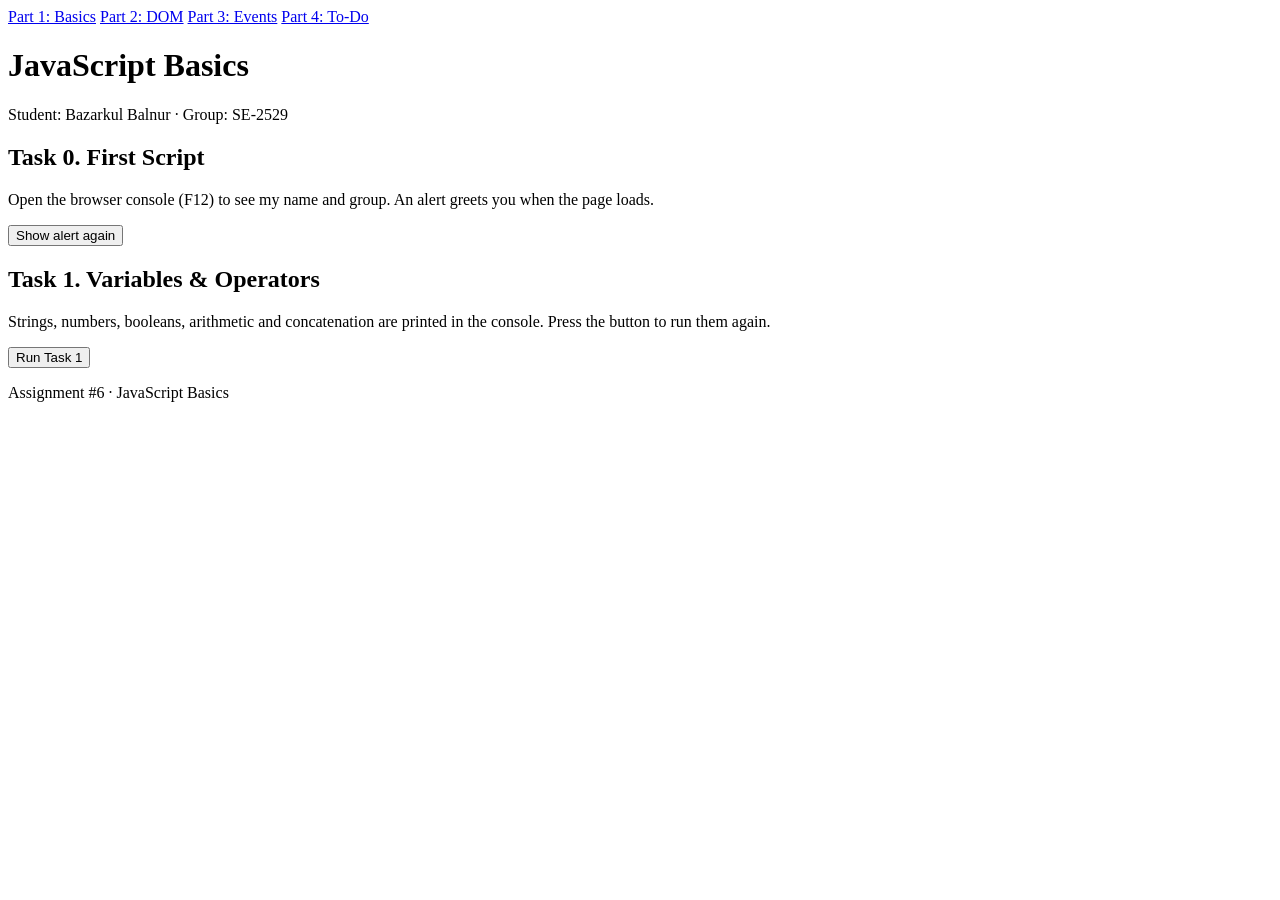
==== index.html @ 266281c3 "Add files via upload" ====
<!DOCTYPE html>
<html lang="en">
<head>
<meta charset="UTF-8">
<meta name="viewport" content="width=device-width, initial-scale=1">
<title>JavaScript Basics</title>
<link href="https://fonts.googleapis.com/css2?family=Nunito:wght@400;700;800;900&display=swap" rel="stylesheet">
<link rel="stylesheet" href="css/style.css">
</head>
<body>
<nav>
  <a href="index.html" class="active">Part 1: Basics</a>
  <a href="dom.html">Part 2: DOM</a>
  <a href="events.html">Part 3: Events</a>
  <a href="todo.html">Part 4: To-Do</a>
</nav>
<main>
<h1>JavaScript Basics</h1>
<p class="sub">Student: Bazarkul Balnur · Group: SE-2529</p>

<section class="card">
  <h2>Task 0. First Script</h2>
  <p>Open the browser console (F12) to see my name and group. An alert greets you when the page loads.</p>
  <button id="helloBtn">Show alert again</button>
</section>
<section class="card">
  <h2>Task 1. Variables &amp; Operators</h2>
  <p>Strings, numbers, booleans, arithmetic and concatenation are printed in the console. Press the button to run them again.</p>
  <button id="varsBtn">Run Task 1</button>
  <pre id="varsOut" class="out" style="font-size:1rem;white-space:pre-wrap"></pre>
</section>
</main>
<footer>Assignment #6 · JavaScript Basics</footer>
<script src="js/bg.js"></script>
<script src="js/main.js"></script>
</body>
</html>
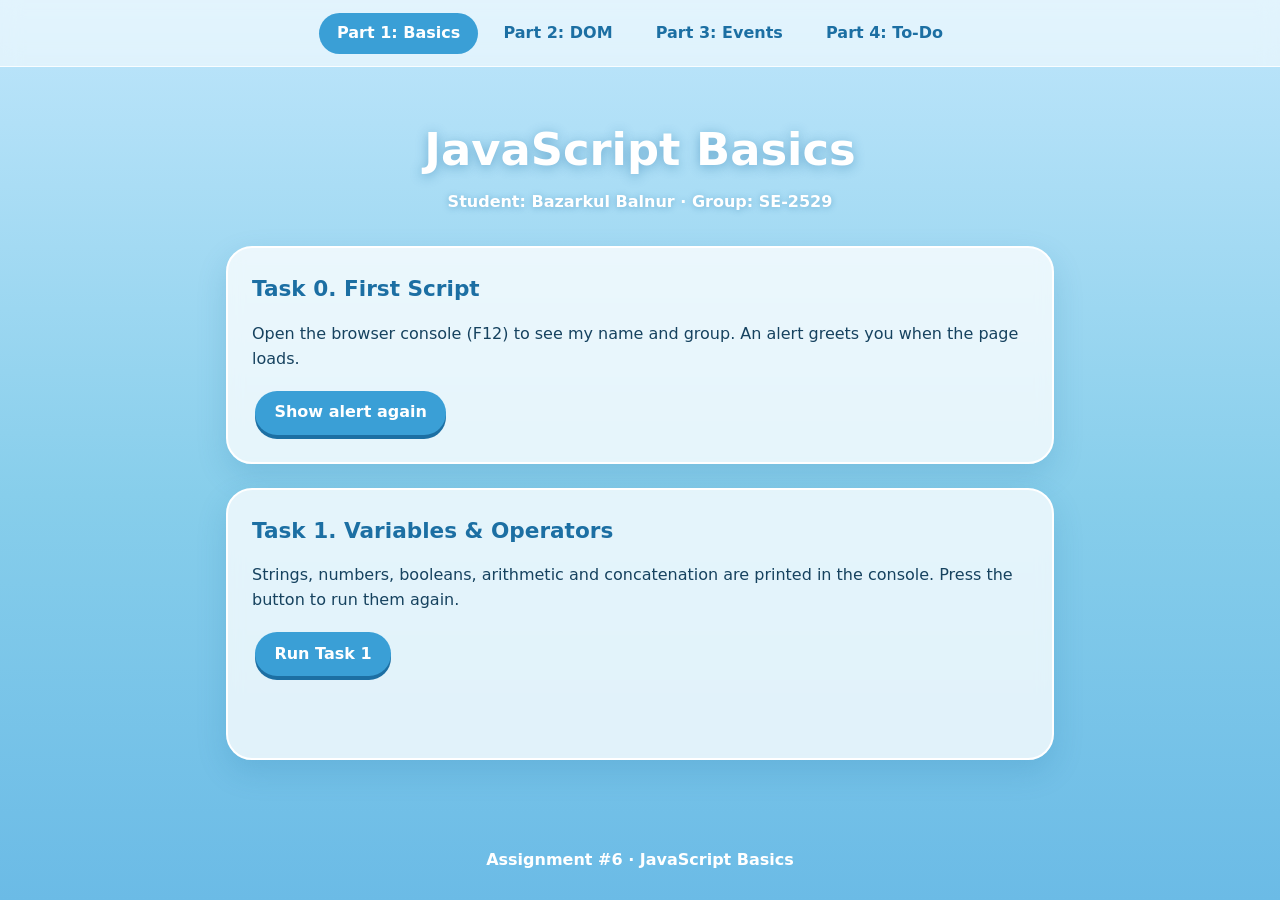
==== commit 4bae3393: "Update index.html" ====
--- a/index.html
+++ b/index.html
@@ -5,7 +5,7 @@
 <meta name="viewport" content="width=device-width, initial-scale=1">
 <title>JavaScript Basics</title>
 <link href="https://fonts.googleapis.com/css2?family=Nunito:wght@400;700;800;900&display=swap" rel="stylesheet">
-<link rel="stylesheet" href="css/style.css">
+<link rel="stylesheet" href="style.css">
 </head>
 <body>
 <nav>
--- a/style.css
+++ b/style.css
@@ -0,0 +1,270 @@
+:root {
+  --sky: #87ceeb;
+  --sky-d: #3a9fd6;
+  --sky-dd: #1c6fa3;
+  --ice: #e8f6fd;
+  --ink: #16425f;
+  --pink: #ff8fb8;
+}
+
+* {
+  box-sizing: border-box;
+}
+
+html,
+body {
+  margin: 0;
+}
+
+body {
+  font-family: 'Nunito', system-ui, sans-serif;
+  color: var(--ink);
+  min-height: 100vh;
+  background: linear-gradient(180deg, #bfe6fb 0%, #87ceeb 55%, #6bbbe6 100%) fixed;
+  line-height: 1.55;
+}
+
+#bg {
+  position: fixed;
+  inset: 0;
+  overflow: hidden;
+  pointer-events: none;
+  z-index: 0;
+}
+
+.bubble {
+  position: absolute;
+  bottom: -120px;
+  border-radius: 50%;
+  background: radial-gradient(
+    circle at 30% 30%,
+    rgba(255, 255, 255, 0.95),
+    rgba(255, 255, 255, 0.25) 45%,
+    rgba(255, 255, 255, 0.08)
+  );
+  border: 1px solid rgba(255, 255, 255, 0.7);
+  animation: rise linear infinite;
+}
+
+.flower {
+  position: absolute;
+  bottom: -80px;
+  animation: float linear infinite;
+  filter: drop-shadow(0 3px 4px rgba(22, 66, 95, 0.2));
+}
+
+@keyframes rise {
+  to {
+    transform: translateY(-120vh) translateX(var(--dx));
+  }
+}
+
+@keyframes float {
+  to {
+    transform: translateY(-120vh) translateX(var(--dx)) rotate(var(--rot));
+  }
+}
+
+nav {
+  position: sticky;
+  top: 0;
+  z-index: 10;
+  display: flex;
+  gap: 0.5rem;
+  justify-content: center;
+  flex-wrap: wrap;
+  padding: 0.8rem 1rem;
+  background: rgba(255, 255, 255, 0.55);
+  backdrop-filter: blur(10px);
+  border-bottom: 1px solid rgba(255, 255, 255, 0.8);
+}
+
+nav a {
+  padding: 0.5rem 1.1rem;
+  border-radius: 999px;
+  text-decoration: none;
+  color: var(--sky-dd);
+  font-weight: 800;
+  transition: 0.2s;
+}
+
+nav a:hover {
+  background: #fff;
+}
+
+nav a.active {
+  background: var(--sky-d);
+  color: #fff;
+}
+
+main {
+  position: relative;
+  z-index: 1;
+  max-width: 860px;
+  margin: 0 auto;
+  padding: 2rem 1rem 4rem;
+}
+
+h1 {
+  text-align: center;
+  font-size: clamp(1.8rem, 5vw, 2.8rem);
+  margin: 1rem 0 0.3rem;
+  color: #fff;
+  text-shadow: 0 2px 12px rgba(28, 111, 163, 0.45);
+}
+
+.sub {
+  text-align: center;
+  color: #fff;
+  font-weight: 700;
+  margin: 0 0 2rem;
+  text-shadow: 0 1px 6px rgba(28, 111, 163, 0.4);
+}
+
+.card {
+  background: rgba(255, 255, 255, 0.78);
+  backdrop-filter: blur(8px);
+  border: 2px solid #fff;
+  border-radius: 26px;
+  padding: 1.5rem;
+  margin-bottom: 1.5rem;
+  box-shadow: 0 12px 30px rgba(28, 111, 163, 0.18);
+}
+
+.card h2 {
+  margin: 0 0 0.8rem;
+  color: var(--sky-dd);
+  font-size: 1.35rem;
+}
+
+button {
+  font: inherit;
+  font-weight: 800;
+  border: 0;
+  border-radius: 999px;
+  padding: 0.6rem 1.2rem;
+  margin: 0.2rem;
+  cursor: pointer;
+  background: var(--sky-d);
+  color: #fff;
+  box-shadow: 0 4px 0 var(--sky-dd);
+  transition: transform 0.1s, box-shadow 0.1s;
+}
+
+button:hover {
+  background: #4fb0e6;
+}
+
+button:active {
+  transform: translateY(3px);
+  box-shadow: 0 1px 0 var(--sky-dd);
+}
+
+button.danger {
+  background: var(--pink);
+  box-shadow: 0 4px 0 #d9608a;
+}
+
+input {
+  font: inherit;
+  padding: 0.6rem 1rem;
+  border-radius: 999px;
+  border: 2px solid #bfe6fb;
+  background: #fff;
+  color: var(--ink);
+  min-width: 0;
+}
+
+input:focus,
+button:focus-visible,
+a:focus-visible {
+  outline: 3px solid var(--sky-dd);
+  outline-offset: 2px;
+}
+
+#box,
+#styleBox,
+#hoverBox {
+  padding: 1.2rem;
+  border-radius: 20px;
+  margin: 0.8rem 0;
+  background: var(--ice);
+  transition: 0.3s;
+}
+
+#hoverBox {
+  height: 110px;
+  display: grid;
+  place-items: center;
+  font-weight: 800;
+  cursor: pointer;
+  background: #fff;
+}
+
+ul {
+  padding-left: 1.2rem;
+}
+
+li {
+  margin: 0.4rem 0;
+}
+
+.row {
+  display: flex;
+  gap: 0.5rem;
+  flex-wrap: wrap;
+  align-items: center;
+}
+
+.out {
+  margin-top: 0.8rem;
+  font-size: 1.3rem;
+  font-weight: 800;
+  color: var(--sky-dd);
+  min-height: 1.6em;
+}
+
+#todoList {
+  list-style: none;
+  padding: 0;
+}
+
+#todoList li {
+  display: flex;
+  justify-content: space-between;
+  align-items: center;
+  gap: 0.5rem;
+  background: #fff;
+  padding: 0.6rem 1rem;
+  border-radius: 16px;
+  cursor: pointer;
+  box-shadow: 0 3px 8px rgba(28, 111, 163, 0.12);
+}
+
+#todoList li.done span {
+  text-decoration: line-through;
+  opacity: 0.55;
+}
+
+.hint {
+  font-size: 0.9rem;
+  opacity: 0.75;
+}
+
+footer {
+  position: relative;
+  z-index: 1;
+  text-align: center;
+  color: #fff;
+  font-weight: 700;
+  padding-bottom: 2rem;
+}
+
+@media (prefers-reduced-motion: reduce) {
+  .bubble,
+  .flower {
+    animation: none;
+    opacity: 0.5;
+    bottom: 20%;
+  }
+}
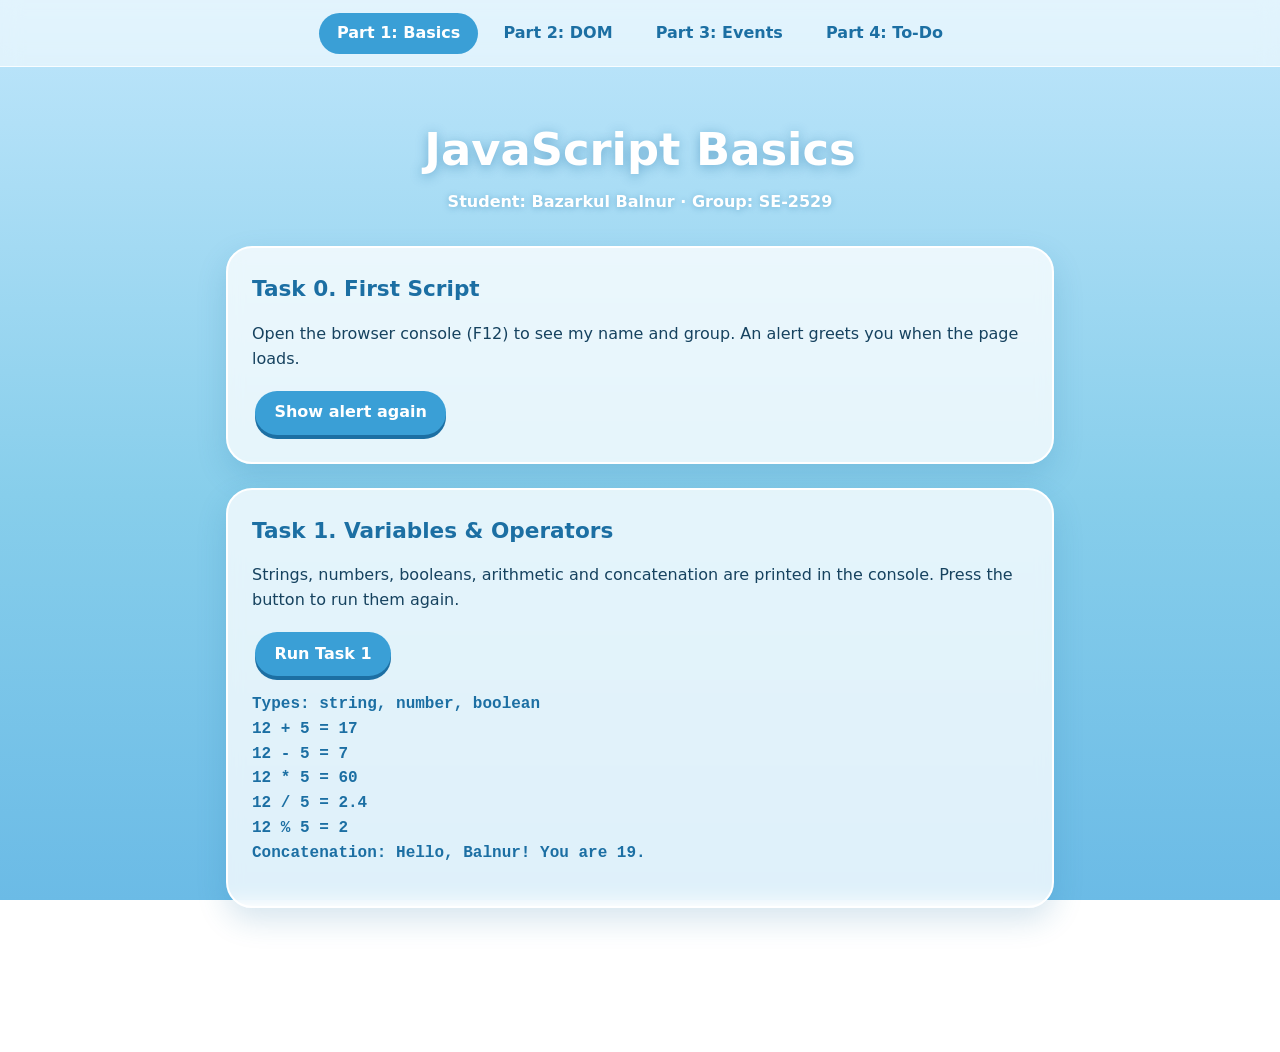
==== commit c76d7fed: "Add files via upload" ====
--- a/index.html
+++ b/index.html
@@ -31,7 +31,7 @@
 </section>
 </main>
 <footer>Assignment #6 · JavaScript Basics</footer>
-<script src="js/bg.js"></script>
-<script src="js/main.js"></script>
+<script src="bg.js"></script>
+<script src="main.js"></script>
 </body>
 </html>
